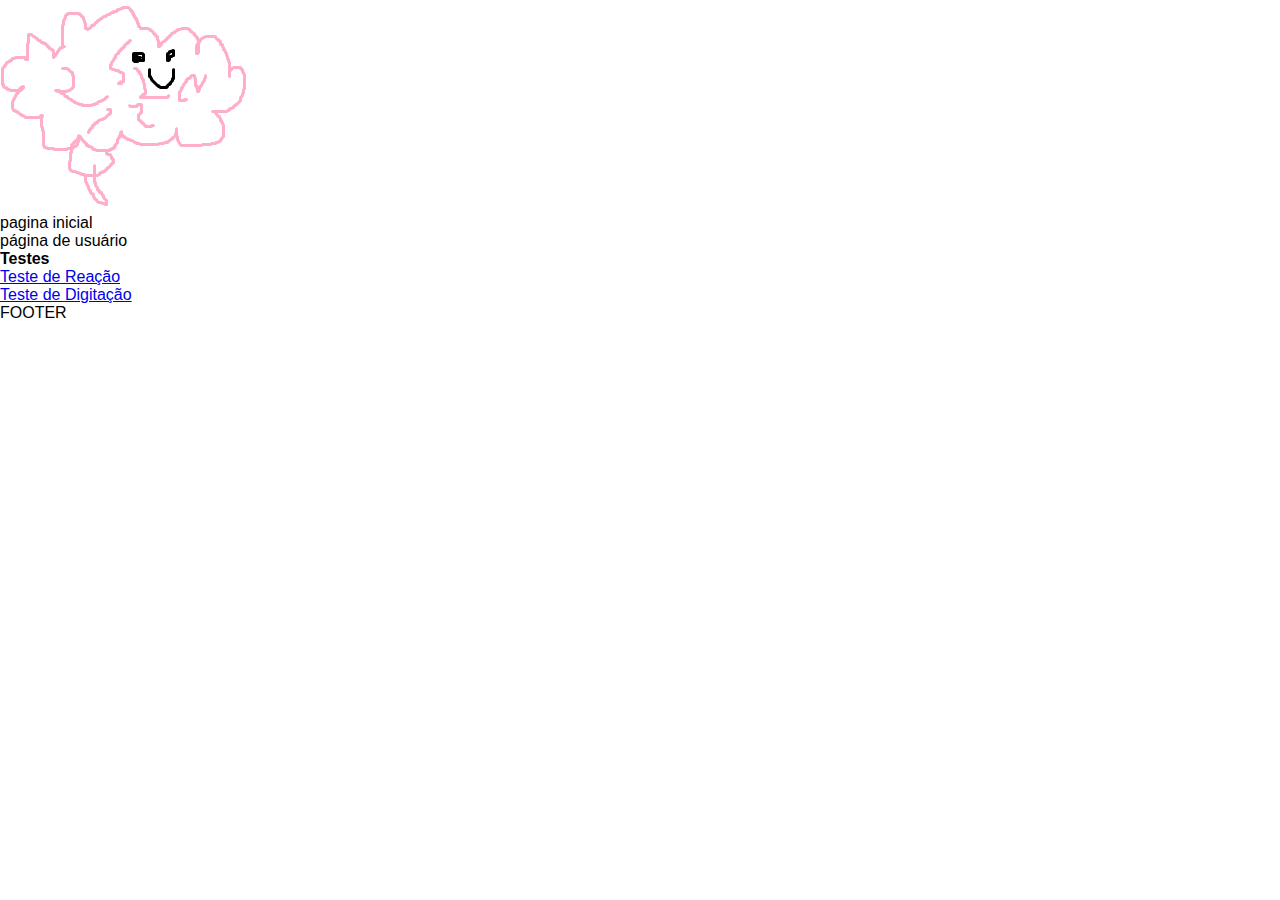
==== index.html @ c0f039dc "init" ====
<!DOCTYPE html>
<html lang="en">
<head>
  <meta charset="UTF-8">
  <meta http-equiv="X-UA-Compatible" content="IE=edge">
  <meta name="viewport" content="width=device-width, initial-scale=1.0">
  <title>Benchmark Humano</title>
  <link rel="stylesheet" href="./reset.css" />
</head>
<body>
  <header>
    <img src="./assets/logo-header.png" alt="logo" srcset=""/>
    <nav>
      <ul>
        <li>pagina inicial</li>
        <li>página de usuário</li>
      </ul>
    </nav>
  </header>

  <main>
    <h2>Testes</h2>
    <div>
      <ul><a href="./src/paginas/teste-reacao">Teste de Reação</a></ul>
      <ul><a href="./src/paginas/teste-digitacao">Teste de Digitação</a></ul>
    </div>
  </main>

  <footer>
    <span>FOOTER</span>
  </footer>
  
  <script src=""></script>
</body>
</html>
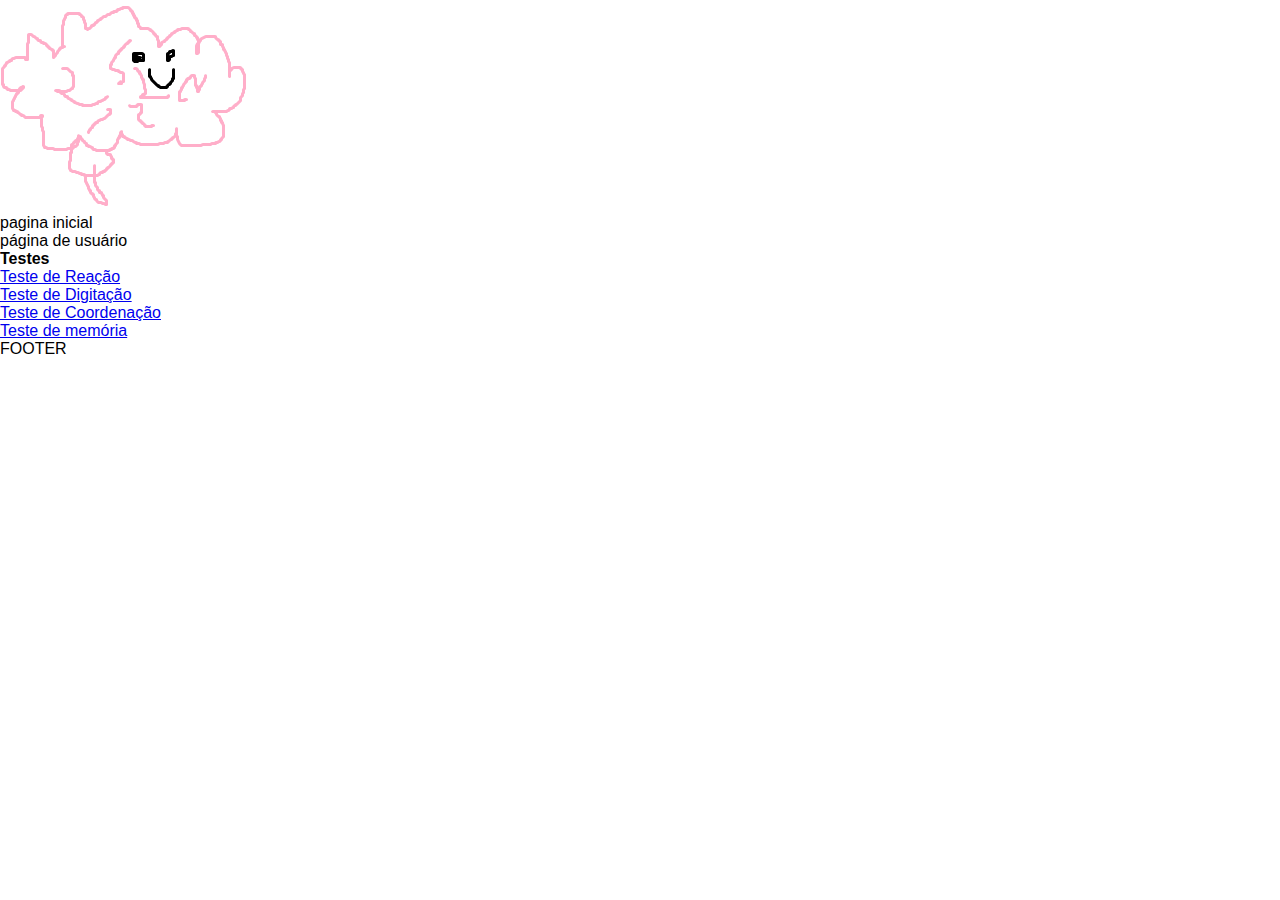
==== commit 801b6d64: "REVERT THIS" ====
--- a/index.html
+++ b/index.html
@@ -1,35 +1,45 @@
 <!DOCTYPE html>
 <html lang="en">
-<head>
-  <meta charset="UTF-8">
-  <meta http-equiv="X-UA-Compatible" content="IE=edge">
-  <meta name="viewport" content="width=device-width, initial-scale=1.0">
-  <title>Benchmark Humano</title>
-  <link rel="stylesheet" href="./reset.css" />
-</head>
-<body>
-  <header>
-    <img src="./assets/logo-header.png" alt="logo" srcset=""/>
-    <nav>
-      <ul>
-        <li>pagina inicial</li>
-        <li>página de usuário</li>
-      </ul>
-    </nav>
-  </header>
+  <head>
+    <meta charset="UTF-8" />
+    <meta http-equiv="X-UA-Compatible" content="IE=edge" />
+    <meta name="viewport" content="width=device-width, initial-scale=1.0" />
+    <title>Benchmark Humano</title>
+    <link rel="stylesheet" href="./reset.css" />
+  </head>
+  <body>
+    <header>
+      <img src="./assets/logo-header.png" alt="logo" srcset="" />
+      <nav>
+        <ul>
+          <li>pagina inicial</li>
+          <li>página de usuário</li>
+        </ul>
+      </nav>
+    </header>
 
-  <main>
-    <h2>Testes</h2>
-    <div>
-      <ul><a href="./src/paginas/teste-reacao">Teste de Reação</a></ul>
-      <ul><a href="./src/paginas/teste-digitacao">Teste de Digitação</a></ul>
-    </div>
-  </main>
+    <main>
+      <h2>Testes</h2>
+      <div>
+        <ul>
+          <a href="./src/paginas/teste-reacao">Teste de Reação</a>
+        </ul>
+        <ul>
+          <a href="./src/paginas/teste-digitacao">Teste de Digitação</a>
+        </ul>
+        <ul>
+          <a href="./src/paginas/teste-cordenacao">Teste de Coordenação</a>
+        </ul>
+        <ul>
+          <a href="./src/paginas/teste-memoria">Teste de memória</a>
+        </ul>
+      </div>
+    </main>
 
-  <footer>
-    <span>FOOTER</span>
-  </footer>
-  
-  <script src=""></script>
-</body>
-</html>+    <footer>
+      <span>FOOTER</span>
+    </footer>
+
+    <script src=""></script>
+  </body>
+</html>
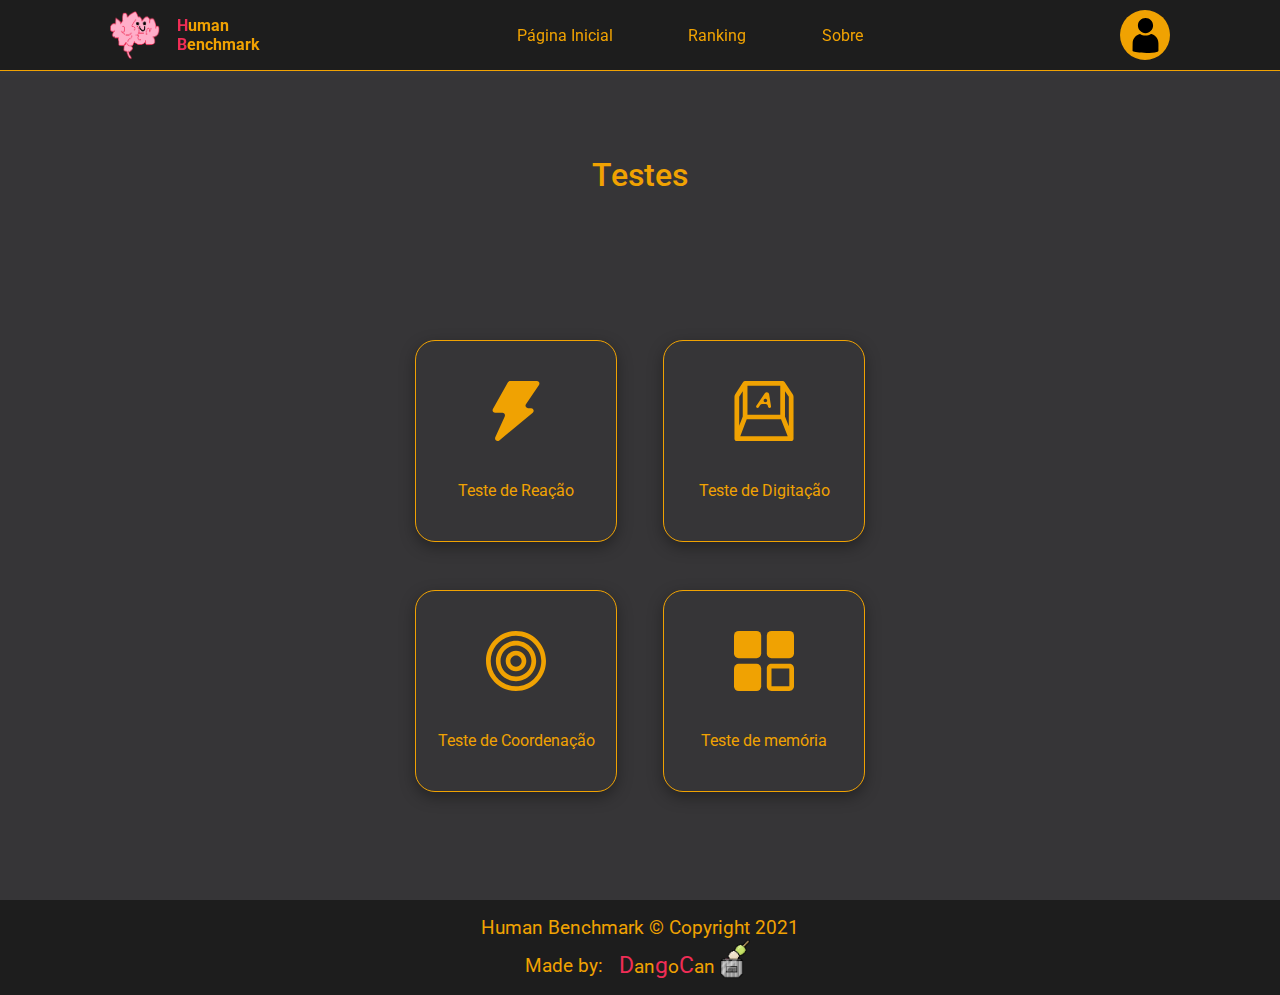
==== commit b1b6d4ea: "Style major adjustments" ====
--- a/index.html
+++ b/index.html
@@ -5,39 +5,83 @@
     <meta http-equiv="X-UA-Compatible" content="IE=edge" />
     <meta name="viewport" content="width=device-width, initial-scale=1.0" />
     <title>Benchmark Humano</title>
-    <link rel="stylesheet" href="./reset.css" />
+
+    <link rel="preconnect" href="https://fonts.googleapis.com" />
+    <link rel="preconnect" href="https://fonts.gstatic.com" crossorigin />
+    <link
+      href="https://fonts.googleapis.com/css2?family=Roboto:wght@400;500;700&display=swap"
+      rel="stylesheet"
+    />
+    <link rel="stylesheet" href="./styles/reset.css" />
+    <link rel="stylesheet" href="./style.css" />
   </head>
   <body>
     <header>
-      <img src="./assets/logo-header.png" alt="logo" srcset="" />
+      <div>
+        <img src="./assets/logo-header2.png" alt="logo" srcset="" />
+        <h1>
+          <p>Human</p>
+          <p>Benchmark</p>
+        </h1>
+      </div>
       <nav>
         <ul>
-          <li>pagina inicial</li>
-          <li>página de usuário</li>
+          <li>Página Inicial</li>
+          <li>Ranking</li>
+          <li>Sobre</li>
         </ul>
       </nav>
+      <div class="user-avatar-container"> 
+        <img src="./assets/user.svg" alt="userAvatar" />
+      </div>
     </header>
 
     <main>
       <h2>Testes</h2>
       <div>
         <ul>
-          <a href="./src/paginas/teste-reacao">Teste de Reação</a>
-        </ul>
-        <ul>
-          <a href="./src/paginas/teste-digitacao">Teste de Digitação</a>
-        </ul>
-        <ul>
-          <a href="./src/paginas/teste-cordenacao">Teste de Coordenação</a>
-        </ul>
-        <ul>
-          <a href="./src/paginas/teste-memoria">Teste de memória</a>
+          <a href="./src/paginas/teste-reacao">
+            <li>
+              <img src="./assets/reacao-icon.svg" alt="logoDigitacao" />
+              <p>Teste de Reação</p>
+            </li>
+          </a>
+          <a href="./src/paginas/teste-digitacao">
+            <li>
+              <img src="./assets/digitacao-icon.svg" alt="logoDigitacao" />
+              <p>Teste de Digitação</p>
+            </li>
+          </a>
+          <a href="./src/paginas/teste-cordenacao">
+            <li>
+              <img src="./assets/coordenacao-icon.svg" alt="logoDigitacao" />
+              <p>Teste de Coordenação</p>
+            </li>
+          </a>
+          <a href="./src/paginas/teste-memoria">
+            <li>
+              <img src="./assets/memoria-icon.svg" alt="logoDigitacao" />
+              <p>Teste de memória</p>
+            </li>
+          </a>
         </ul>
       </div>
     </main>
 
     <footer>
-      <span>FOOTER</span>
+      <div class="footer-container">
+        <p>Human Benchmark &copy; Copyright 2021</p>
+        <div class="footer-sub-container">
+          <span class="made-by-container">
+            <p>Made by:</p>
+            <span>
+              <p>Dan<p>go</p></p>
+              <p>Can</p>
+            </span>
+          </span>
+          <img src="./assets/dgc-logo.png" alt="logoDgc" />
+        </div>
+      </div>
     </footer>
 
     <script src=""></script>
--- a/style.css
+++ b/style.css
@@ -0,0 +1,60 @@
+@import "./styles/footer.css";
+@import "./styles/header.css";
+
+main {
+  min-height: calc(100vh - 70px);
+  max-width: 100vw;
+  background-color: #363537;
+  display: flex;
+  flex-direction: column;
+  justify-content: space-around;
+  align-items: center;
+}
+
+h2 {
+  margin-top: 0.8em;
+  margin-bottom: 0.8em;
+  font-size: 2rem;
+  font-weight: 500;
+  color: #f0a202;
+}
+
+main div ul {
+  display: flex;
+  min-height: 500px;
+  max-width: 450px;
+  flex-wrap: wrap;
+  justify-content: space-between;
+}
+
+main div ul li {
+  display: flex;
+  flex-direction: column;
+  justify-content: space-evenly;
+  align-items: center;
+  height: 200px;
+  width: 200px;
+  border: 1px solid #f0a202;
+  border-radius: 20px;
+  box-shadow: rgba(0, 0, 0, 0.35) 0px 5px 15px;
+  transition: all 0.3s ease-in-out;
+}
+
+main div ul li img {
+  width: 60px;
+  height: 60px;
+}
+main div ul li:hover {
+  transform: scale(1.1);
+  border: 1px solid #ef2d56;
+  border-radius: 50%;
+  box-shadow: rgba(0, 0, 0, 0.35) 0px 5px 15px;
+  position: relative;
+}
+
+main div a {
+  height: min-content;
+  width: min-content;
+  color: #f0a202;
+  text-decoration: none;
+}
